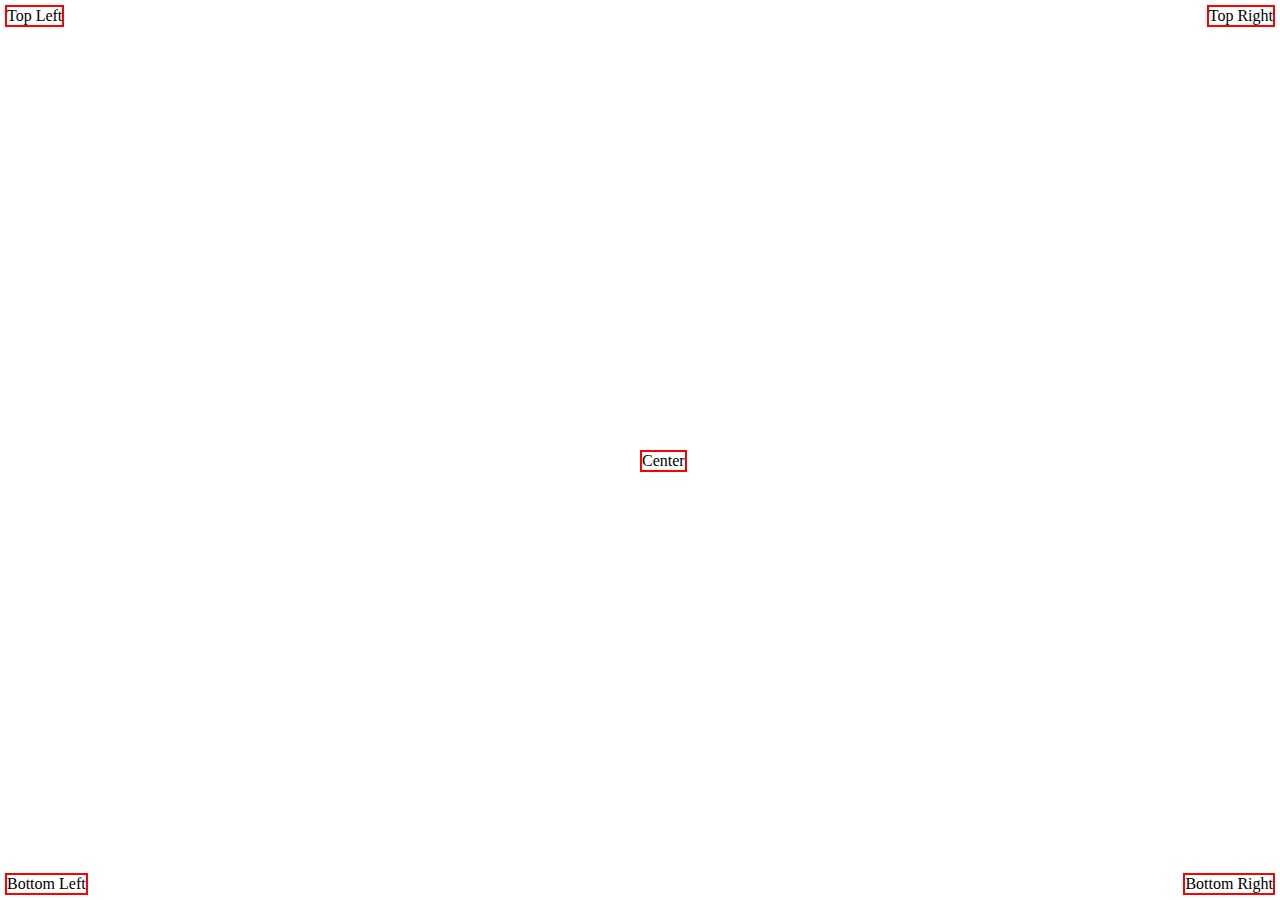
==== Assignment_1/index.html @ 5cfd63af "first commit" ====
<!DOCTYPE html>
<html lang="en">
<head>
    <meta charset="UTF-8">
    <title>Assignment 1</title>
    <link rel="stylesheet" href="style.css">
    <script src="index.js"></script>
</head>
<body>
    <div class="topleft">Top Left</div>
    <div class="topright">Top Right</div>
    <div class="center">Center</div>
    <div class="bottomleft">Bottom Left</div>
    <div class="bottomright">Bottom Right</div>
</body>
</html>
---- Assignment_1/style.css ----
.topleft{
    position: absolute;
	top: 0;
    left: 0;
    border: 2px solid red;
    margin: 5px;
}
.topright{
    position: absolute;
	top: 0;
    right: 0%;
    border: 2px solid red;
    margin: 5px;
}
 .center{
    position: absolute;
    border: 2px solid red;
    left: 50%;
    top: 50%
} 
.bottomleft{
    position: absolute;
	bottom: 0%;
    left: 0;
    border: 2px solid red;
    margin: 5px;
} 
.bottomright{
    bottom: 0%;
	right: 0%;
    position: absolute;
    border: 2px solid red;
    margin: 5px;
}
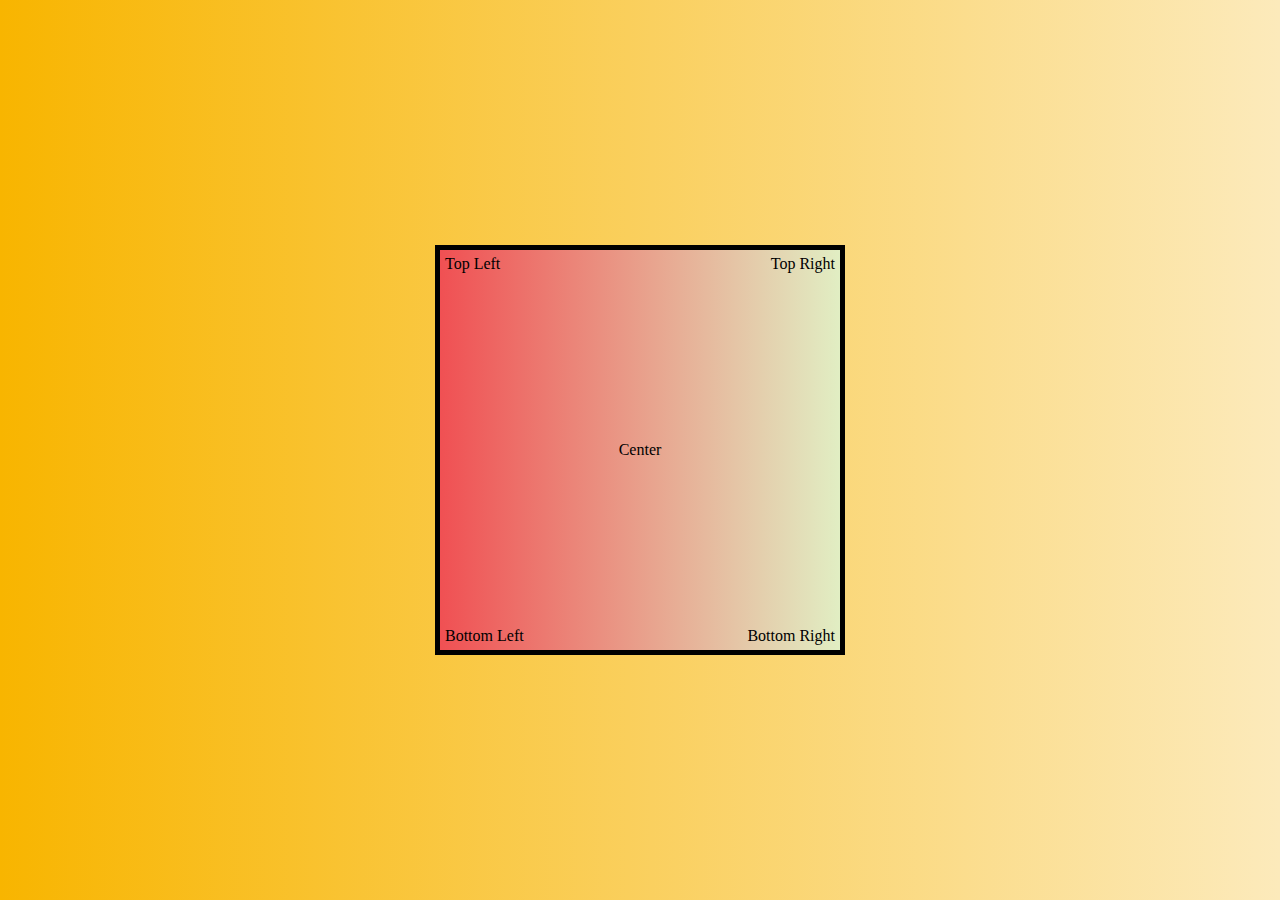
==== commit 50145982: "New Changes" ====
--- a/Assignment_1/index.html
+++ b/Assignment_1/index.html
@@ -7,10 +7,12 @@
     <script src="index.js"></script>
 </head>
 <body>
+    <div class="container">
     <div class="topleft">Top Left</div>
     <div class="topright">Top Right</div>
     <div class="center">Center</div>
     <div class="bottomleft">Bottom Left</div>
     <div class="bottomright">Bottom Right</div>
+    </div>
 </body>
 </html>--- a/Assignment_1/style.css
+++ b/Assignment_1/style.css
@@ -1,34 +1,48 @@
+body{
+    background: #fceabb;  
+    background: -webkit-linear-gradient(to right, #f8b500, #fceabb);  
+    background: linear-gradient(to right, #f8b500, #fceabb);
+    
+}
+.container{
+    background: #e1eec3; 
+    background: -webkit-linear-gradient(to right, #f05053, #e1eec3);  
+    background: linear-gradient(to right, #f05053, #e1eec3); 
+    border: 5px solid black;
+    height: 400px;
+    width: 400px;
+    position: absolute;
+    top: 50%;
+    left: 50%;
+    transform: translate(-50%, -50%);
+}
 .topleft{
     position: absolute;
 	top: 0;
     left: 0;
-    border: 2px solid red;
     margin: 5px;
 }
 .topright{
     position: absolute;
 	top: 0;
     right: 0%;
-    border: 2px solid red;
     margin: 5px;
 }
  .center{
     position: absolute;
-    border: 2px solid red;
+    transform: translate(-50%, -50%);
     left: 50%;
-    top: 50%
+    top: 50%   
 } 
 .bottomleft{
     position: absolute;
 	bottom: 0%;
     left: 0;
-    border: 2px solid red;
     margin: 5px;
 } 
 .bottomright{
-    bottom: 0%;
-	right: 0%;
+    bottom: 0;
+	right: 0;
     position: absolute;
-    border: 2px solid red;
     margin: 5px;
 }